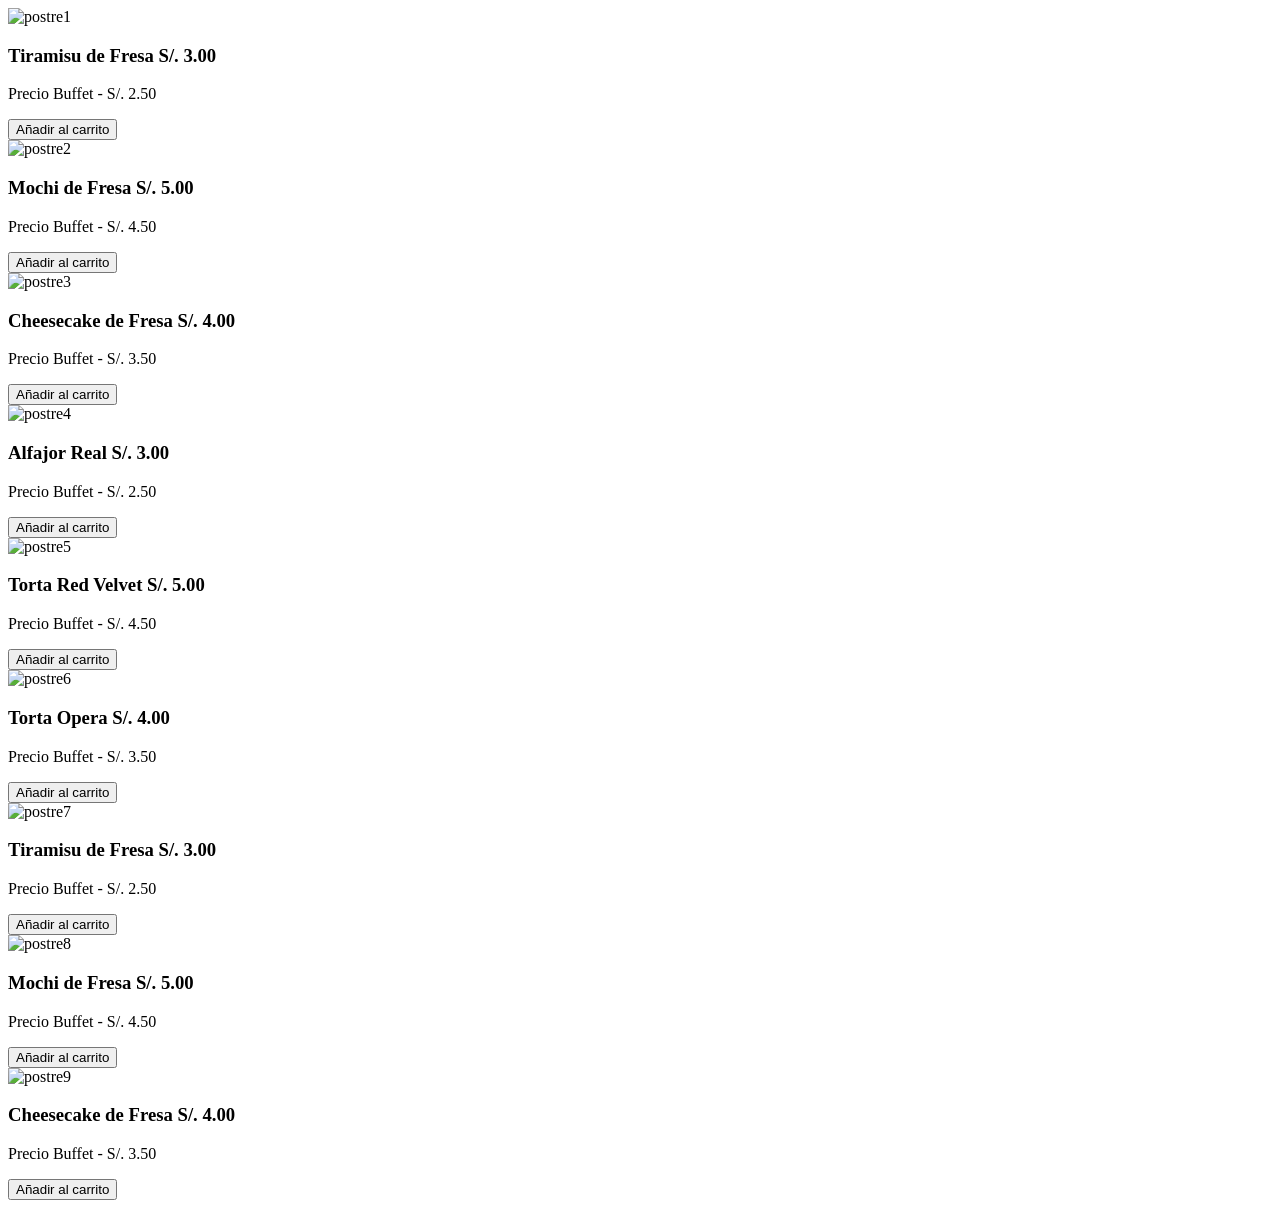
==== productos.html @ 04fcb42c "Add files via upload" ====
<!DOCTYPE html>
<html lang="es">
<head>
    <meta charset="UTF-8">
    <meta name="viewport" content="width=device-width, initial-scale=1.0">
    <title>Productos</title>
    <link rel="stylesheet" href="estilos/estilos.css">
</head>
<body>

    <div id="galeria">
        <div class="prod-serv">
            <img src="imagenes/productos/postre1.png" alt="postre1">
            <h3>Tiramisu de Fresa S/. 3.00</h3>
            <p>Precio Buffet - S/. 2.50</p>
            <button> Añadir al carrito</button>
        </div>
           <div class="prod-serv">
            <img src="imagenes/productos/postre2.png" alt="postre2">
            <h3>Mochi de Fresa S/. 5.00</h3>
            <p>Precio Buffet - S/. 4.50</p>
            <button> Añadir al carrito</button>
        </div>
           <div class="prod-serv">
            <img src="imagenes/productos/postre3.png" alt="postre3">
            <h3>Cheesecake de Fresa S/. 4.00</h3>
            <p>Precio Buffet - S/. 3.50</p>
            <button> Añadir al carrito</button>
        </div>
        <div class="prod-serv">
            <img src="imagenes/productos/postre4.png" alt="postre4">
            <h3>Alfajor Real S/. 3.00</h3>
            <p>Precio Buffet - S/. 2.50</p>
            <button> Añadir al carrito</button>
        </div>
           <div class="prod-serv">
            <img src="imagenes/productos/postre5 (2).png" alt="postre5">
            <h3> Torta Red Velvet S/. 5.00</h3>
            <p>Precio Buffet - S/. 4.50</p>
            <button> Añadir al carrito</button>
        </div>
           <div class="prod-serv">
            <img src="imagenes/productos/postre6.png" alt="postre6">
            <h3> Torta Opera S/. 4.00</h3>
            <p>Precio Buffet - S/. 3.50</p>
            <button> Añadir al carrito</button>
           </div>
            <div class="prod-serv">
            <img src="imagenes/productos/postre7.png" alt="postre7">
            <h3>Tiramisu de Fresa S/. 3.00</h3>
            <p>Precio Buffet - S/. 2.50</p>
            <button> Añadir al carrito</button>
        </div>
           <div class="prod-serv">
            <img src="imagenes/productos/postre8.png" alt="postre8">
            <h3>Mochi de Fresa S/. 5.00</h3>
            <p>Precio Buffet - S/. 4.50</p>
            <button> Añadir al carrito</button>
        </div>
           <div class="prod-serv">
            <img src="imagenes/productos/postre9.png" alt="postre9">
            <h3>Cheesecake de Fresa S/. 4.00</h3>
            <p>Precio Buffet - S/. 3.50</p>
            <button> Añadir al carrito</button>
        </div>
    </div>
</body>
</html>
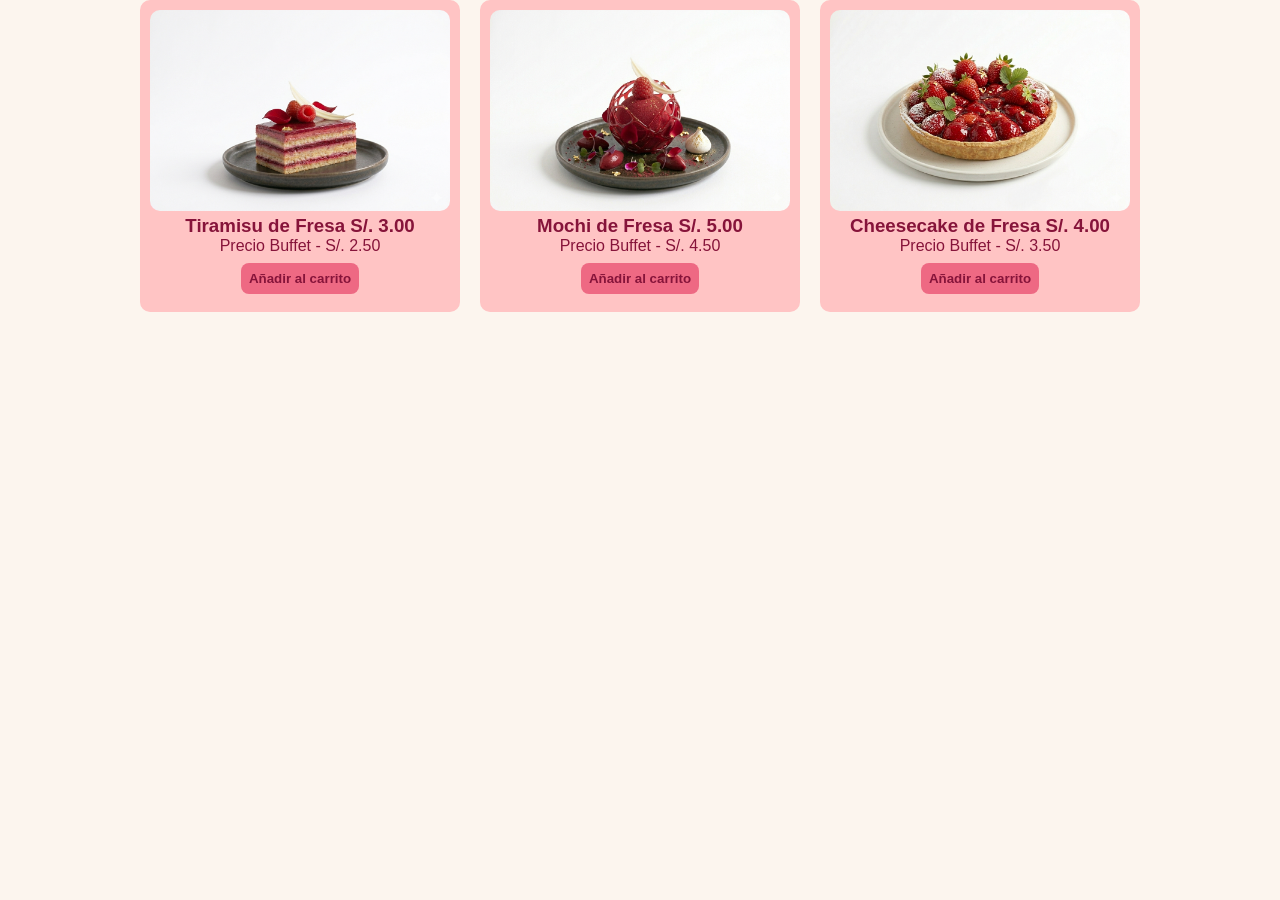
==== commit e920ff29: "Update productos.html" ====
--- a/productos.html
+++ b/productos.html
@@ -27,42 +27,7 @@
             <p>Precio Buffet - S/. 3.50</p>
             <button> Añadir al carrito</button>
         </div>
-        <div class="prod-serv">
-            <img src="imagenes/productos/postre4.png" alt="postre4">
-            <h3>Alfajor Real S/. 3.00</h3>
-            <p>Precio Buffet - S/. 2.50</p>
-            <button> Añadir al carrito</button>
-        </div>
-           <div class="prod-serv">
-            <img src="imagenes/productos/postre5 (2).png" alt="postre5">
-            <h3> Torta Red Velvet S/. 5.00</h3>
-            <p>Precio Buffet - S/. 4.50</p>
-            <button> Añadir al carrito</button>
-        </div>
-           <div class="prod-serv">
-            <img src="imagenes/productos/postre6.png" alt="postre6">
-            <h3> Torta Opera S/. 4.00</h3>
-            <p>Precio Buffet - S/. 3.50</p>
-            <button> Añadir al carrito</button>
-           </div>
-            <div class="prod-serv">
-            <img src="imagenes/productos/postre7.png" alt="postre7">
-            <h3>Tiramisu de Fresa S/. 3.00</h3>
-            <p>Precio Buffet - S/. 2.50</p>
-            <button> Añadir al carrito</button>
-        </div>
-           <div class="prod-serv">
-            <img src="imagenes/productos/postre8.png" alt="postre8">
-            <h3>Mochi de Fresa S/. 5.00</h3>
-            <p>Precio Buffet - S/. 4.50</p>
-            <button> Añadir al carrito</button>
-        </div>
-           <div class="prod-serv">
-            <img src="imagenes/productos/postre9.png" alt="postre9">
-            <h3>Cheesecake de Fresa S/. 4.00</h3>
-            <p>Precio Buffet - S/. 3.50</p>
-            <button> Añadir al carrito</button>
-        </div>
     </div>
 </body>
-</html>+
+</html>
--- a/estilos/estilos.css
+++ b/estilos/estilos.css
@@ -0,0 +1,190 @@
+/*Aquí se personaliza todo las etiquetas HTML de las página*/
+*{
+    margin: 0%;
+    padding: 0%;
+}
+/*AQUI OCULTO EL ICONO DE HAMBURGUESA*/
+#activadormenu{
+    display: none;
+}
+#hamburguesa{
+    display: none;
+    font-size: 30px; 
+    color: #EE6983;
+   /* padding: 900px;*/
+   cursor: pointer;
+}
+/*aQUÍ SE PERSONALIZA EL CUERPO, LA ETIQUEta BODY*/
+body{
+    font-family:'Lucida Sans', 'Lucida Sans Regular', 'Lucida Grande', 'Lucida Sans Unicode', Geneva, Verdana, sans-serif;
+    background-color: #FCF5EE;  
+}
+/*AQUÍ SE PERSONALIZA LA CABECERA DE LA PÁGINA*/
+header{
+    background-color: #850E35;
+    color: white;
+    text-align: center;
+}
+/*AQUÍ SE PERSONALIZA EL MENÚ DE LA PÁGINA*/
+#menu{
+    list-style: none;
+    display: flex;
+    justify-content: center;
+    gap: 30px;
+    padding: 30px;
+}
+/*AQUI SE PERSONALIZA LOS BOTONES*/
+#menu a{
+    text-decoration: none;
+    background-color:#FCF5EE;
+    color: #EE6983;
+    padding: 8px 50px;
+    border-radius: 15px;
+    font-weight:bold;
+   transition: all 0.3s ease;
+}
+/*CAMBIO DE COLOR DE LOS BOTONES*/
+#menu a:hover{
+    background-color: #850E35;
+    transform: translateY(-5px);
+}
+/*AQUI VOY A PERSONALIZAR EL CONTENEDOR*/
+#contenedor{
+    display: flex;
+    min-height: 400px;
+    height: 100vh;
+}
+/*AQUI PERSONALIZO PUBLICIDAD 1 Y 2*/
+#publicidad{
+    width: 20%;
+    background-color: #FCF5EE;
+    padding: 20px;
+
+}
+#publicidad img{
+    width: 100%;
+}
+/*AQUI VOY A PERSONALIZAR LA SECCION DE CONTENIDO*/
+#contenido{
+    width: 60%;
+    background-color: #FFC4C4;
+    padding: 20px;
+}
+#portada img{
+    width: 100%;
+}
+/*AQUI PERSONALIZO EL IFRAME*/
+iframe{
+    width: 100%;
+    height: 100%;
+    border: 2px solid #850E35;
+    border-radius: 10px;
+}
+/*AQUI PERSONALIZO PRODUCTOS Y SERVICIOS*/
+#galeria{
+    color: #86143a;
+    display: grid;
+    grid-template-columns: repeat(3, auto);
+    gap: 20px;
+    justify-content: center;
+    text-align: center;
+}
+.prod-serv{
+    background-color:#FFC4C4;
+    max-width: 300px;
+    padding: 10px;
+    border-radius: 10px;
+}
+.prod-serv img{
+    width: 100%;
+    border-radius: 10px;
+}
+.prod-serv:hover{
+    box-shadow: 0px 5px 10px #850E35;
+}
+.prod-serv button{
+    background-color:#EE6983;
+    color: #86143a;
+    font-weight: bold;
+    padding: 8px;
+    border: none;
+    border-radius: 8px;
+    cursor: pointer;
+}
+.prod-serv button:hover{
+    background-color:#ffffff
+}
+/*AQUI PERSONALIZO LA MISION Y VISION*/
+.mis-vis{
+    border: 1px solid #850E35;
+    width: 300px;
+    border-radius: 8px;
+    padding: 10px;
+    margin: auto;
+    box-shadow: 0px 5px 10px #850E35;
+}
+/*AQUI PERSONALIZO CONTACTO*/
+form{
+    max-width: 400px;
+    margin: auto;
+    text-align:left;
+}
+input, textarea{
+    width: 100%;
+    padding: 10px;
+    margin: 10px 0;
+}
+button{
+    padding: 10px;
+    background-color: #EE6983;
+    color: #FFC4C4;
+    padding: 10px;
+    margin: 8px;
+    border: none;
+    cursor: pointer;
+
+}
+button:hover{
+    background-color: #850E35;
+}
+/*AQUI PERSONALIZO EL PIE DE PAGINA*/
+footer{
+    background-color:  #850E35;
+    color: white;
+    text-align: center;
+    padding: 30px;
+}
+
+/*AQUI VOY A HACER QUE LA PAGINA SEA RESPONSIVO CON MEDIA QUERIES*/
+@media (max-width: 768px){
+    /*AQUI MUESTRO EL BOTON HAMBURGUESA*/
+    #hamburguesa{
+        display: block;
+    }
+    #activadormenu:checked + #hamburguesa + #menu{
+        display: flex;
+    }
+    #menu{
+        display: none;
+        flex-direction: column;
+        padding: 0px;
+        gap: 1px;
+    }
+    #menu a{
+        display: flex;
+        justify-content: center;
+    }
+    #contenedor{
+         flex-direction: column;
+    }
+    #publicidad,
+    #contenido{
+        width: 100%;
+    }
+    iframe{
+        height: 600px;
+    }
+    #galeria{
+        grid-template-columns: repeat(1, auto);
+    }
+}
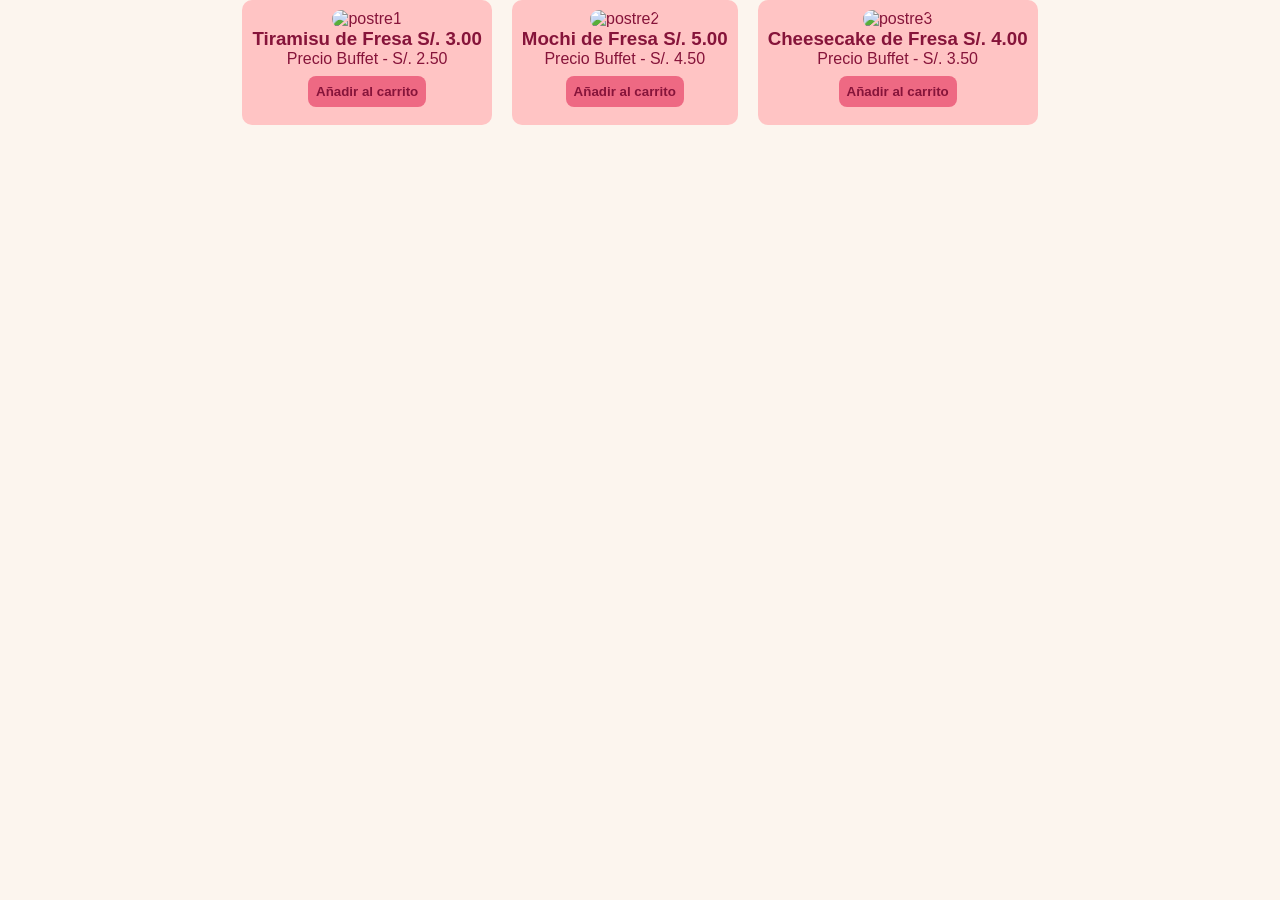
==== commit cb69935b: "Add files via upload" ====
--- a/productos.html
+++ b/productos.html
@@ -29,5 +29,4 @@
         </div>
     </div>
 </body>
-
-</html>
+</html>
